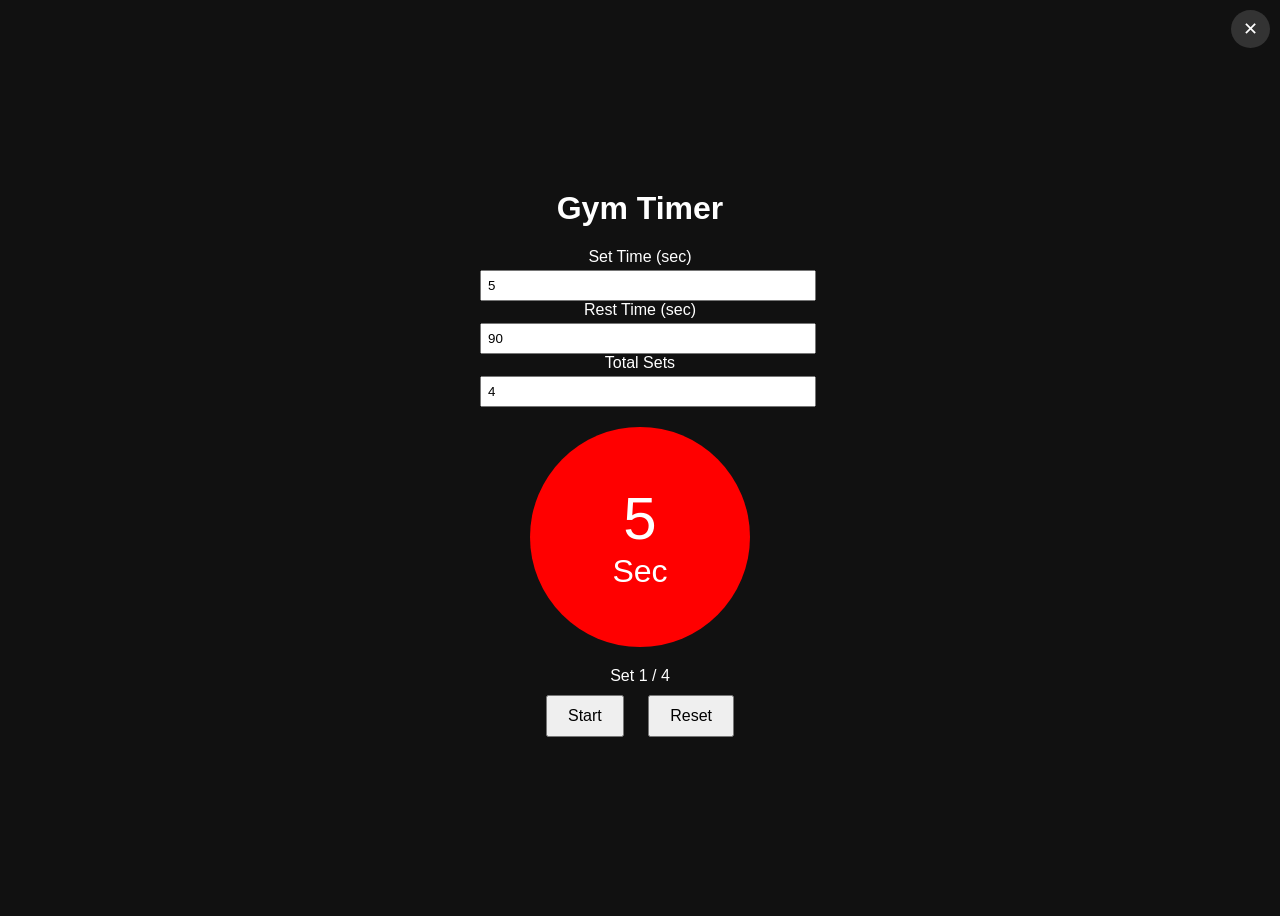
==== index.html @ 0c9f32a8 "Add files via upload" ====
<!DOCTYPE html>
<html lang="en">
<head>
  <meta charset="UTF-8">
  <title>Gym Set Timer</title>
  <meta name="viewport" content="width=device-width, initial-scale=1.0">
  <link rel="manifest" href="manifest.json">
  <link rel="apple-touch-icon" href="icon.png">
  <meta name="apple-mobile-web-app-capable" content="yes">
  <meta name="theme-color" content="#000000">
  <link rel="stylesheet" href="style.css">
</head>
<body>

<div class="app">
  <h1>Gym Timer</h1>

  <label>Set Time (sec)
    <input type="number" id="setTime" value="5">
  </label>

  <label>Rest Time (sec)
    <input type="number" id="restTime" value="90">
  </label>

  <label>Total Sets
    <input type="number" id="totalSets" value="4">
  </label>
  <div><button id="closeBtn" class="close-btn">✕</button></div>
  
  <div id="circle" class="circle set">
    <div id="time">5</div>
    <div id="mode">Sec</div>
  </div>

  <div>Set 
  <span id="currentSet">1</span> / <span id="totalSetsDisplay">4</span>
  </div>
  <div class="buttons">
  <button id="startStop">Start</button>
  <button id="resetBtn">Reset</button>
  </div>
  
 

<audio id="beepSet">
  <source src="beep-set.mp3" type="audio/mpeg">
</audio>

<audio id="beepRest">
  <source src="beep-rest.mp3" type="audio/mpeg">
</audio>

</div>
<script src="app.js"></script>
</body>
</html>
---- style.css ----
body {
  font-family: Arial, sans-serif;
  background: #111;
  color: white;
  display: flex;
  justify-content: center;
  align-items: center;
  height: 100vh;
}

.app {
  text-align: center;
  width: 320px;
}

.inputs label {
  display: block;
  margin-bottom: 8px;
}

input {
  width: 100%;
  padding: 6px;
  margin-top: 4px;
}
.circle {
  width: 220px;
  height: 220px;
  border-radius: 50%;
  display: flex;
  flex-direction: column;
  justify-content: center;
  align-items: center;
  font-size: 60px;
  color: white;
  margin: 20px auto;
  transition: background 0.5s ease;
}

.set { background: red; }
.rest { background: blue; }

#mode {
  font-size: 32px;
}

#mode {
  font-size: 32px;
}

.buttons button {
  padding: 10px 20px;
  margin: 10px;
  font-size: 16px;
}

.close-btn {
  position: fixed;
  top: 10px;
  right: 10px;
  background: #333;
  color: white;
  border: none;
  font-size: 18px;
  padding: 8px 12px;
  border-radius: 50%;
}

.close-btn:active {
  background: red;
}
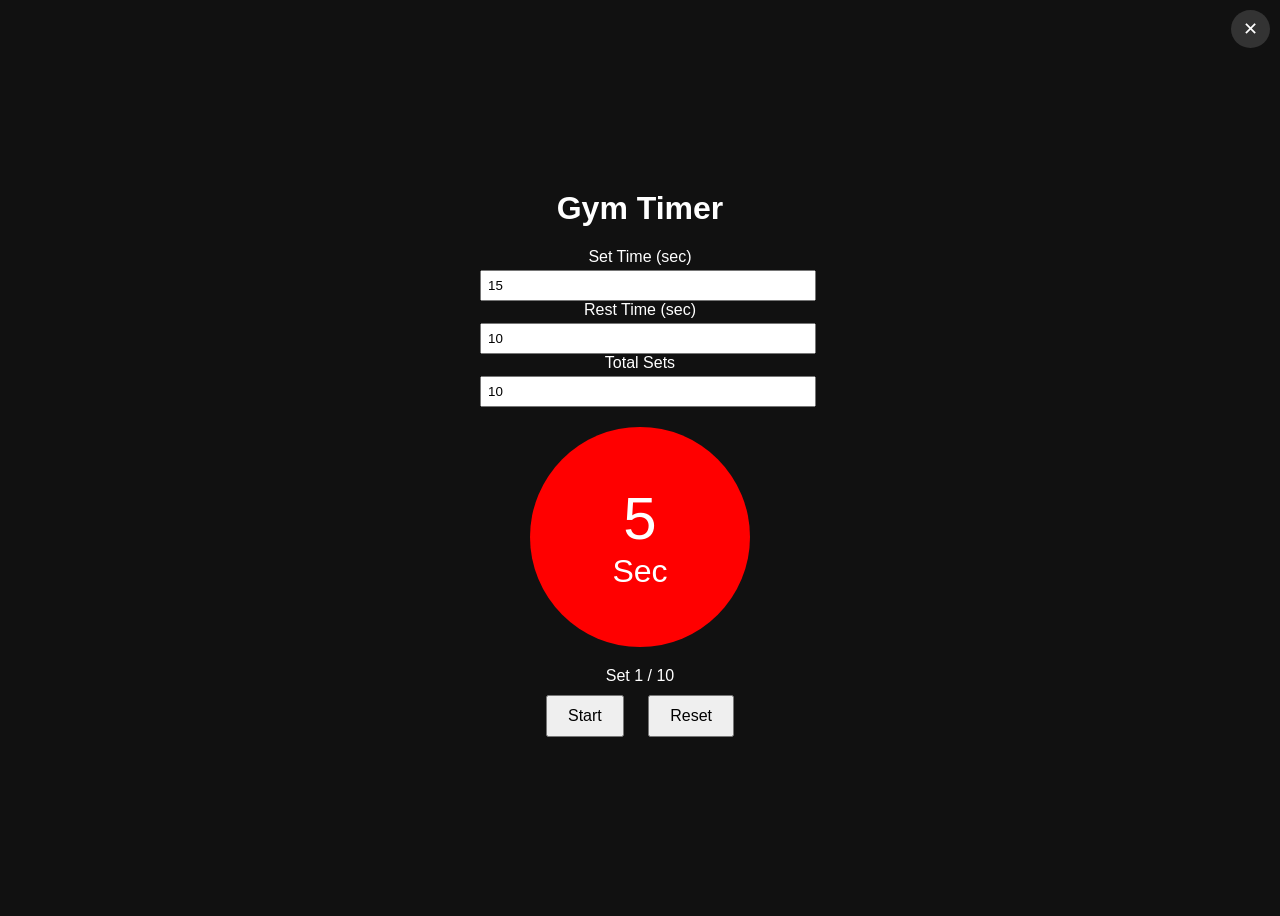
==== commit c9ecbaef: "Modify timer settings in index.html Updated input values for set time, rest time, and total sets." ====
--- a/index.html
+++ b/index.html
@@ -16,15 +16,15 @@
   <h1>Gym Timer</h1>
 
   <label>Set Time (sec)
-    <input type="number" id="setTime" value="5">
+    <input type="number" id="setTime" value="15">
   </label>
 
   <label>Rest Time (sec)
-    <input type="number" id="restTime" value="90">
+    <input type="number" id="restTime" value="10">
   </label>
 
   <label>Total Sets
-    <input type="number" id="totalSets" value="4">
+    <input type="number" id="totalSets" value="10">
   </label>
   <div><button id="closeBtn" class="close-btn">✕</button></div>
   
@@ -34,7 +34,7 @@
   </div>
 
   <div>Set 
-  <span id="currentSet">1</span> / <span id="totalSetsDisplay">4</span>
+  <span id="currentSet">1</span> / <span id="totalSetsDisplay">10</span>
   </div>
   <div class="buttons">
   <button id="startStop">Start</button>
@@ -54,4 +54,5 @@
 </div>
 <script src="app.js"></script>
 </body>
-</html>+
+</html>
